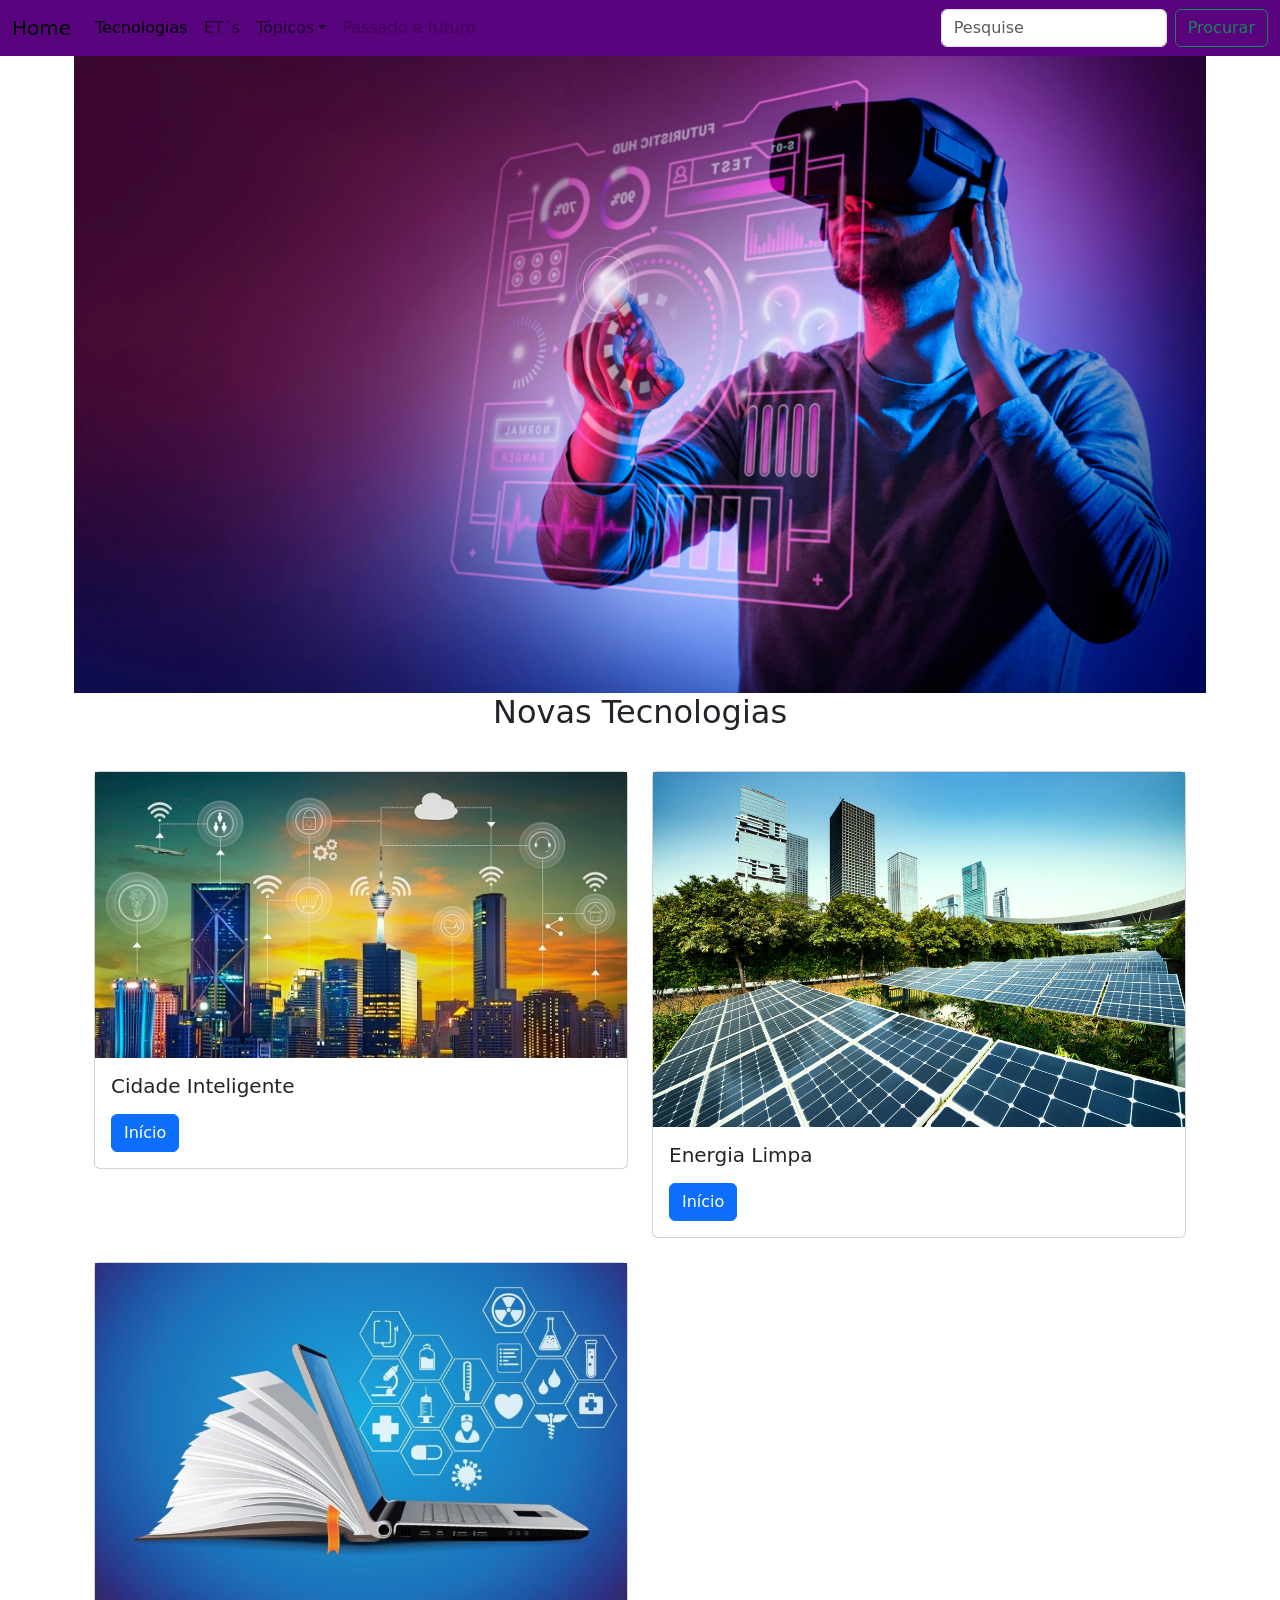
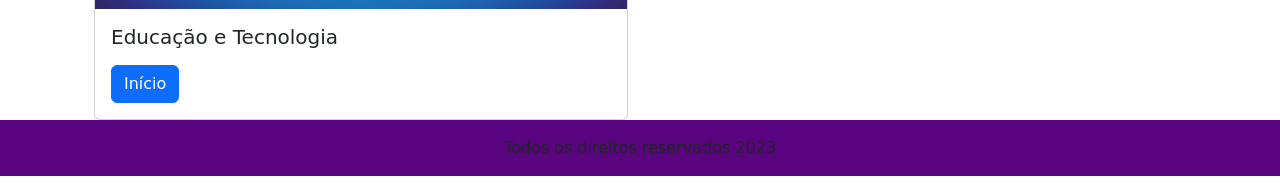
==== src/main/resources/templates/cadastro.html @ b7abff72 "comit Projeto CRUD final" ====
<!doctype html>
<html lang="pt-br">
  <head>
    <meta charset="utf-8">
    <meta name="viewport" content="width=device-width, initial-scale=1">
    <title>Cadastro</title>
    <link rel="stylesheet" href="css/style.css">
    <link href="https://cdn.jsdelivr.net/npm/bootstrap@5.3.0/dist/css/bootstrap.min.css" rel="stylesheet" integrity="sha384-9ndCyUaIbzAi2FUVXJi0CjmCapSmO7SnpJef0486qhLnuZ2cdeRhO02iuK6FUUVM" crossorigin="anonymous">
  </head>
  <body><!--Aqui o nav é BootStrap-->
    <header>
    <nav class="navbar navbar-expand-lg" style="background-color: #59037e;">
        <div class="container-fluid">
          <a class="navbar-brand" href="#">Home</a>
          <button class="navbar-toggler" type="button" data-bs-toggle="collapse" data-bs-target="#navbarScroll" aria-controls="navbarScroll" aria-expanded="false" aria-label="Toggle navigation">
            <span class="navbar-toggler-icon"></span>
          </button>
          <div class="collapse navbar-collapse" id="navbarScroll">
            <ul class="navbar-nav me-auto my-2 my-lg-0 navbar-nav-scroll" style="--bs-scroll-height: 100px;">
              <li class="nav-item">
                <a class="nav-link active" aria-current="page" href="#abaixo">Tecnologias</a>
              </li>
              <li class="nav-item">
                <a class="nav-link" href="#">ET´s</a>
              </li>
              <li class="nav-item dropdown">
                <a class="nav-link dropdown-toggle" href="#" role="button" data-bs-toggle="dropdown" aria-expanded="false">Tópicos</a>
                <ul class="dropdown-menu">
                  <li><a class="dropdown-item" href="#ab">Cidade Inteligente</a></li>
                  <li><a class="dropdown-item" href="#ac">Educação e Tecnologia</a></li>
                  <li><a class="dropdown-item" href="#ad">Energia Limpa</a></li>
                  <li><hr class="dropdown-divider"></li>
                  
                </ul>
              </li>
              <li class="nav-item">
                <a class="nav-link disabled">Passado e futuro</a>
              </li>
            </ul>
            <form class="d-flex" role="procurar">
              <input class="form-control me-2" type="Pesquise" placeholder="Pesquise" aria-label="Pesquise">
              <button class="btn btn-outline-success" type="submit">Procurar</button>
            </form>
          </div>
        </div>
      </nav>
     <div>
    </div>


   </header>
    <div>
        <div class="bgfundo"> 
            <div class="container row mx-auto py-auto g-1">
            <img src="imagens/homem-tiro-medio-usando-oculos-vr.jpg"/>
        </div>
    </div>
    </div>

    <div class="container row mx-auto g-4">
      
        <h2 class="text-center mb-3 py- 3">Novas Tecnologias</h2>      
    
        <div class="col-12 col-md-6 col-xxl-4" id="ab">
          <div class="card mb- 3">
           <img src="imagens/cidades-inteligentes.jpg"/>
           <div class="card-body">
                <h5 class="card-title">Cidade Inteligente</h5>
                <p class="card-text">
                
                
                
                
                </p>
                <a href="#" class="btn btn-primary">Início</a>
              </div>
            </div>
          </div>
  
          <div class="col-12 col-md-6 col-xxl-4" id="ad">
            <div class="card mb- 3">
             <img src="imagens/energia-cidade.jpg"/>
             <div class="card-body">
                  <h5 class="card-title">Energia Limpa</h5>
                  <p class="card-text">
                  
                  
                  </p>
                  <a href="#" class="btn btn-primary">Início</a>
                </div>
              </div>
            </div>
            
            
          <div class="col-12 col-md-6 col-xxl-4" id="ac">
            <div class="card mb- 3">
             <img src="imagens/EducTec.jpg"/>
             <div class="card-body">
                  <h5 class="card-title">Educação e Tecnologia</h5>
                  <p class="card-text">
                  
                  
                  </p>
                  <a href="#" class="btn btn-primary">Início</a>
                </div>
              </div>
            </div>          
          
           </div>

          <footer  style="background-color: #59037e">
            <p class="text-center py-3">Todos os direitos reservados <i class="bi bi-c-circle"></i> 2023</p>
          </footer>


    </div>
  </body>
</html>
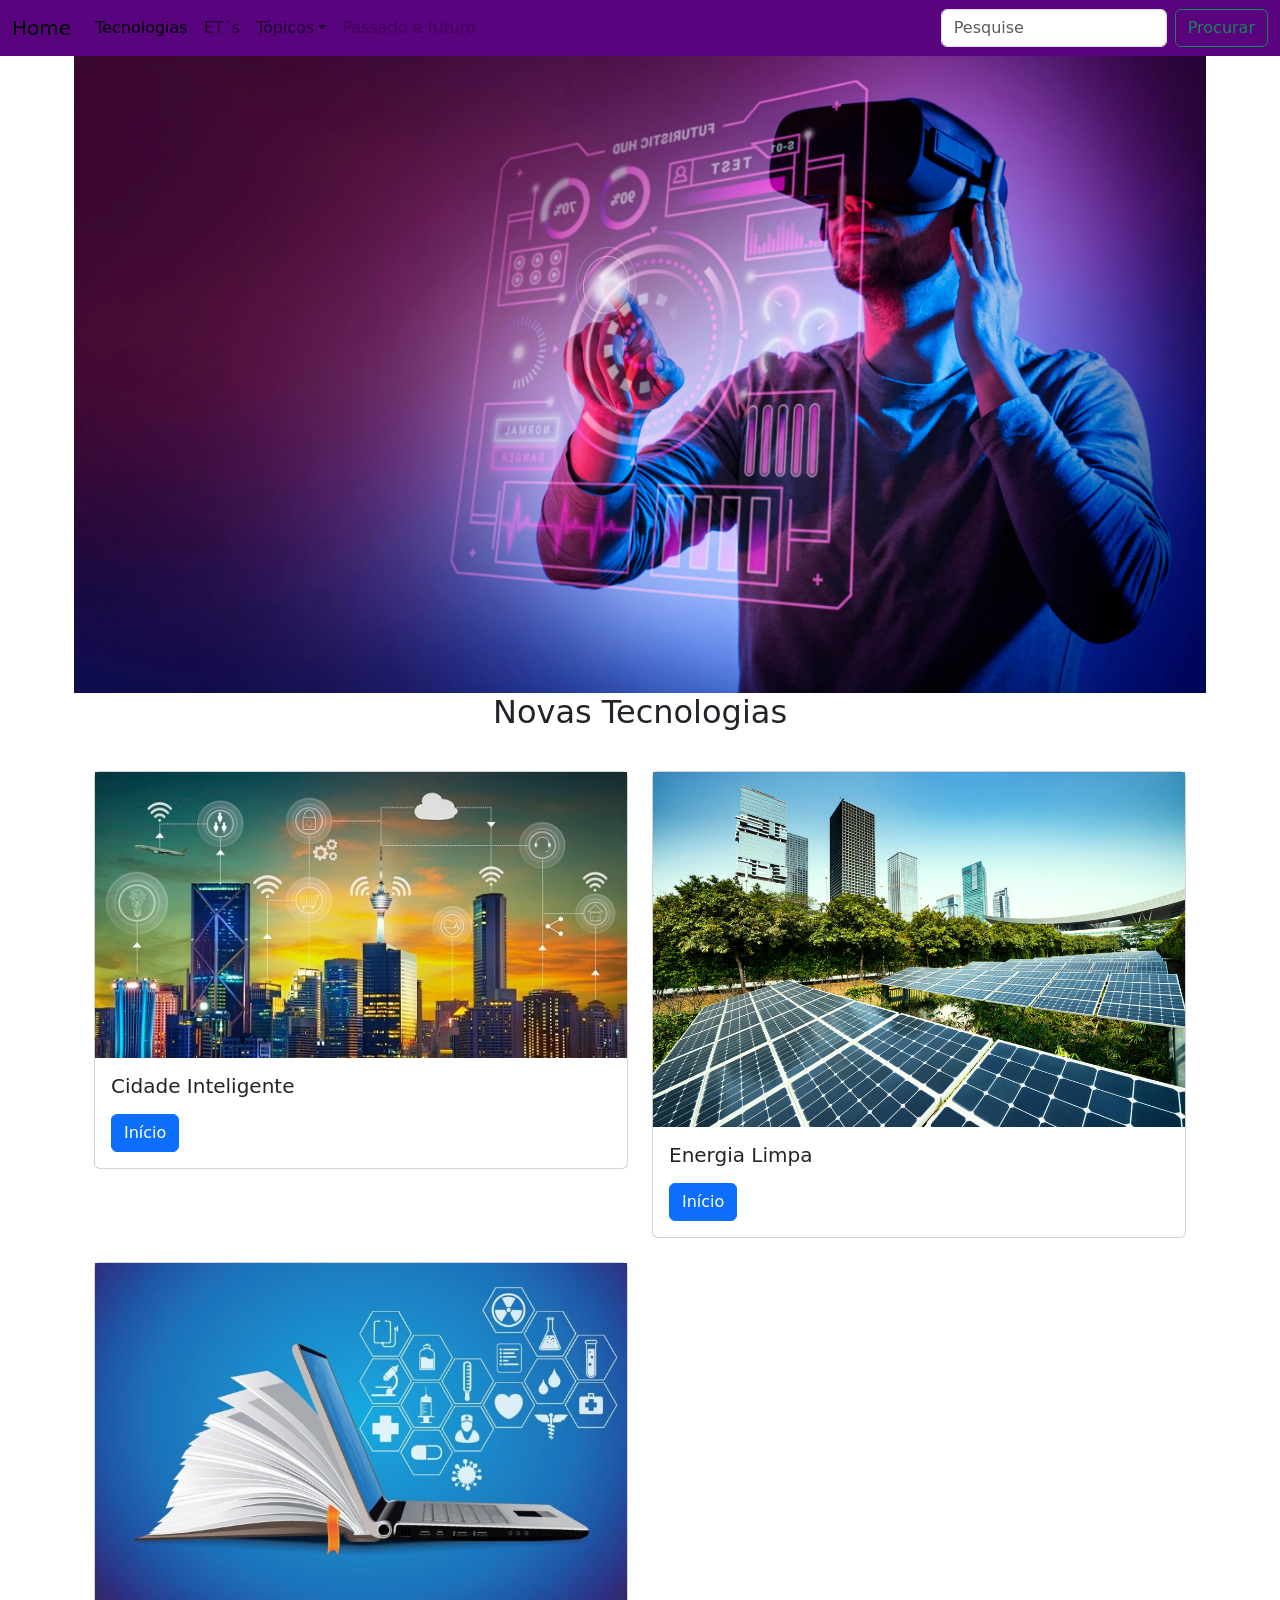
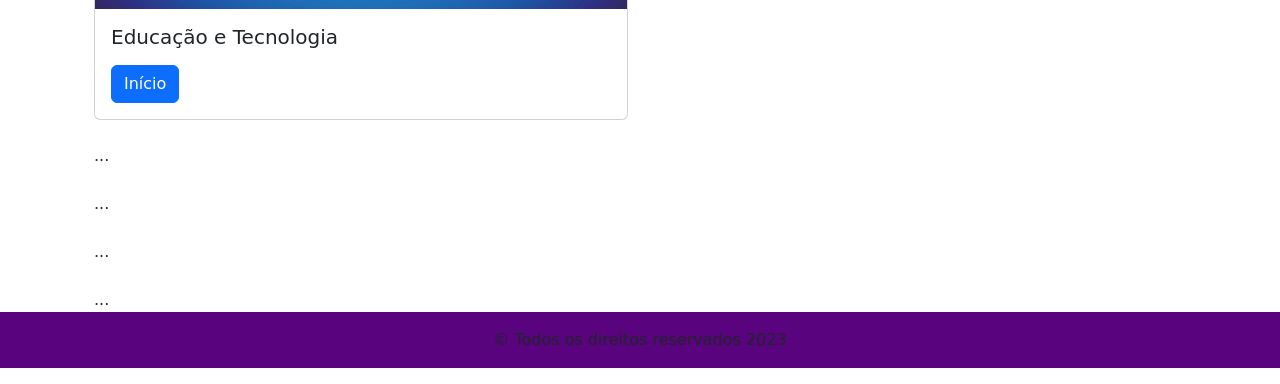
==== commit 4eac0d4f: "comit Projeto CRUD final1" ====
--- a/src/main/resources/templates/cadastro.html
+++ b/src/main/resources/templates/cadastro.html
@@ -104,15 +104,19 @@
                   <a href="#" class="btn btn-primary">Início</a>
                 </div>
               </div>
-            </div>          
+            </div>  
+            <div class="overflow-y-auto">...</div>
+				<div class="overflow-y-hidden">...</div>
+				<div class="overflow-y-visible">...</div>
+				<div class="overflow-y-scroll">...</div>        
           
            </div>
 
           <footer  style="background-color: #59037e">
-            <p class="text-center py-3">Todos os direitos reservados <i class="bi bi-c-circle"></i> 2023</p>
+            <p class="text-center py-3">© Todos os direitos reservados <i class="bi bi-c-circle"></i> 2023</p>
           </footer>
 
 
-    </div>
+    
   </body>
 </html>
